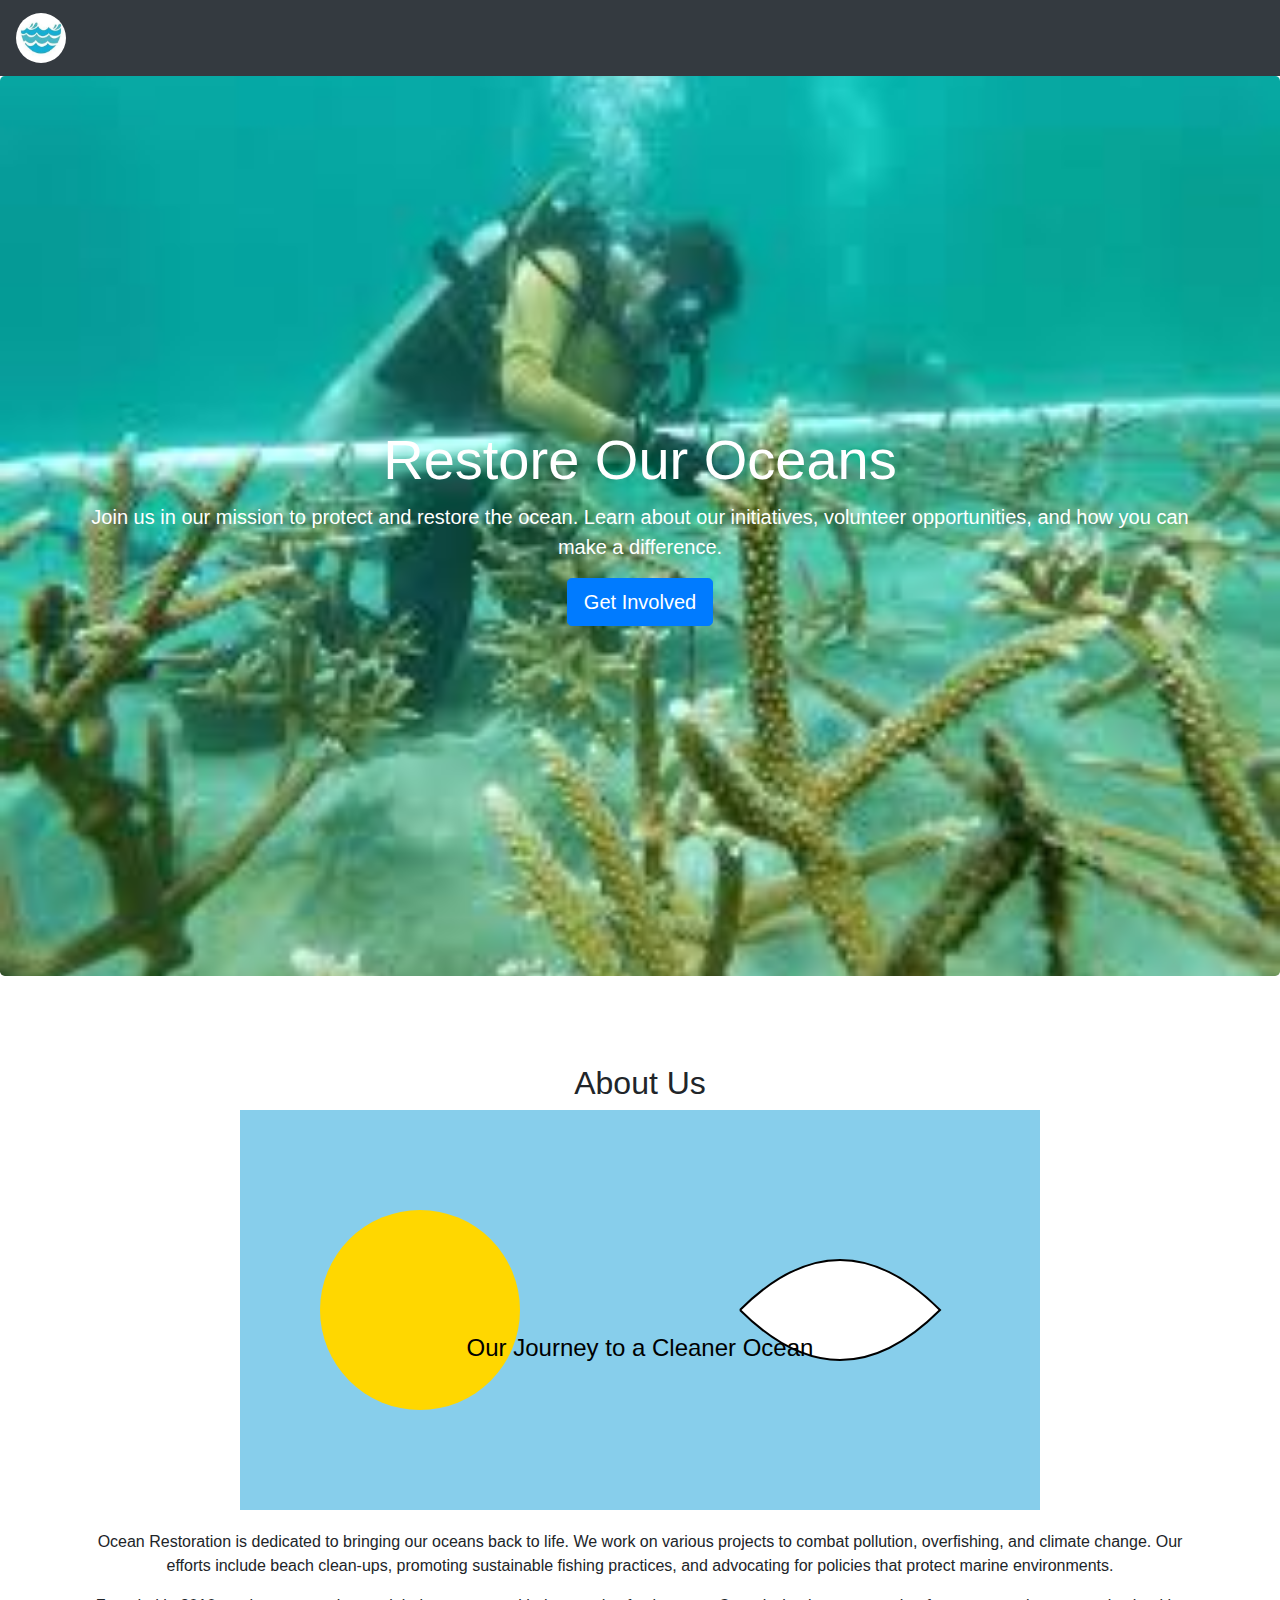
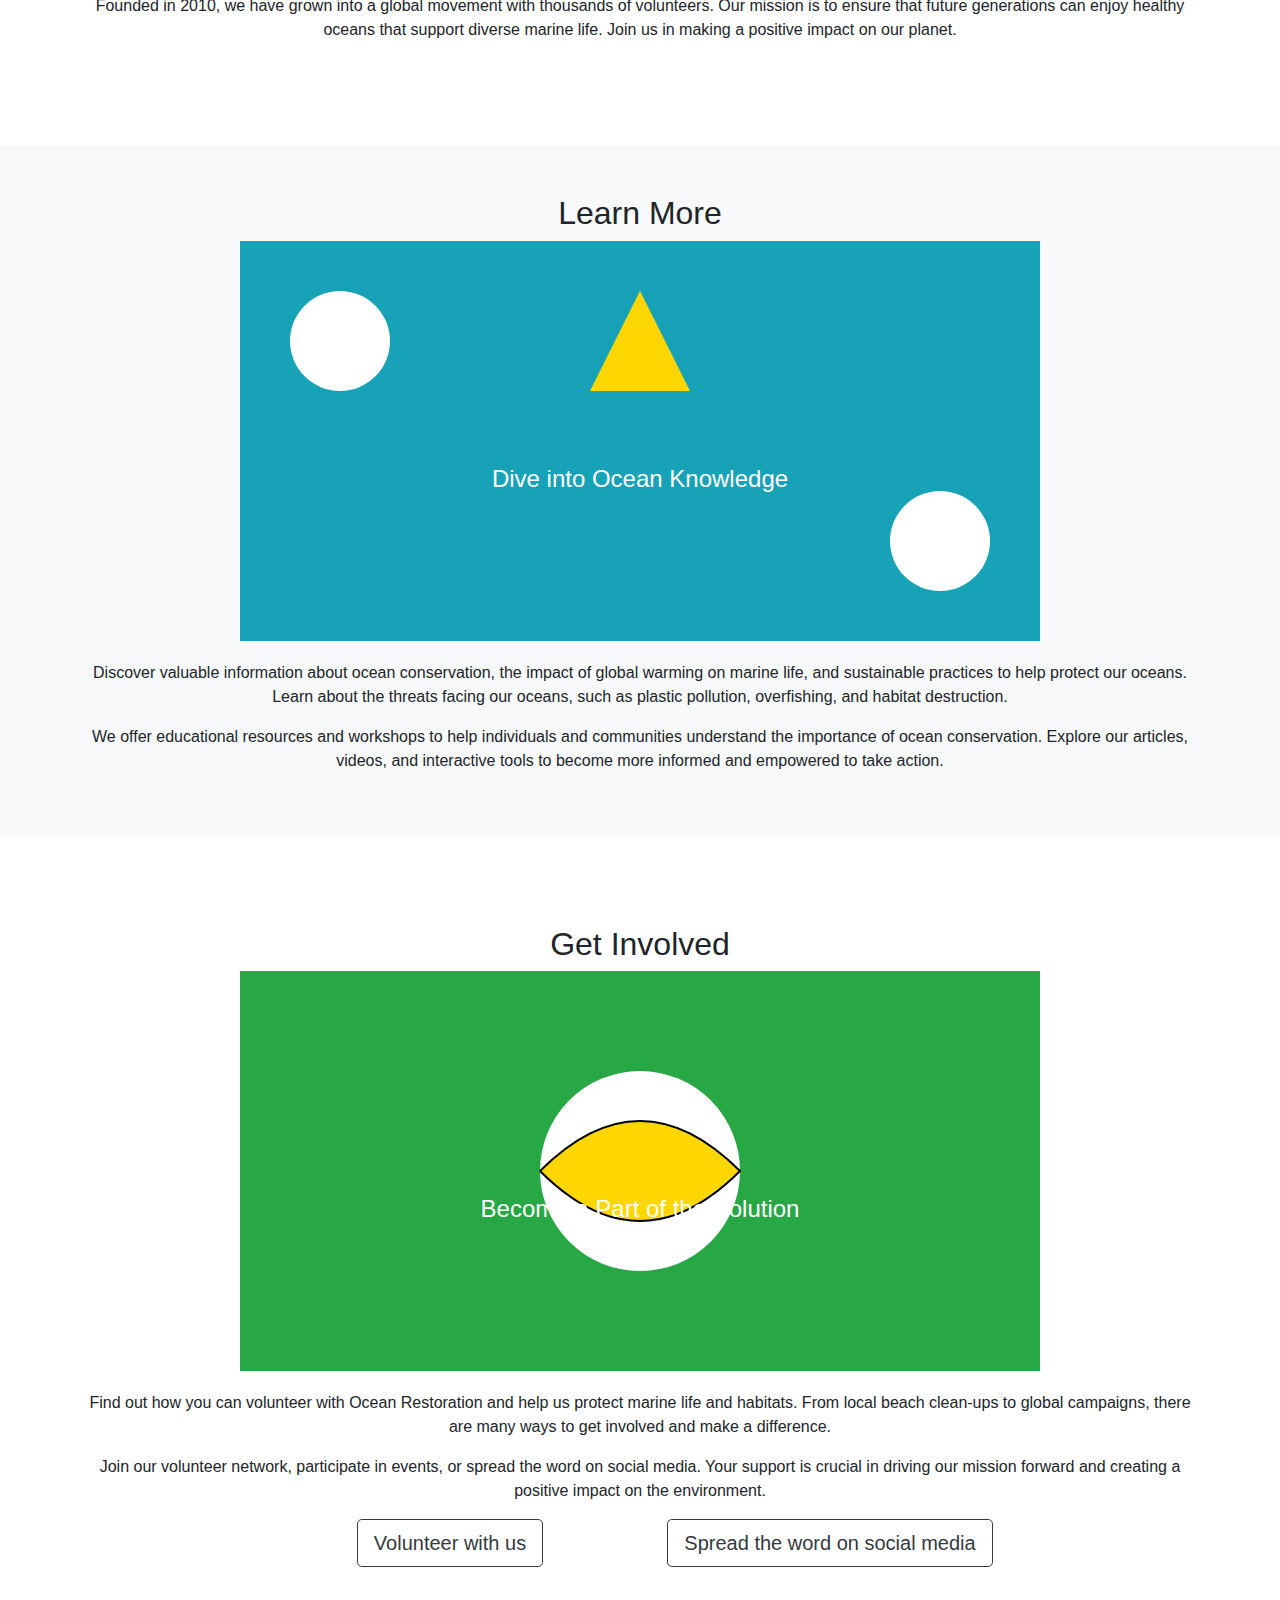
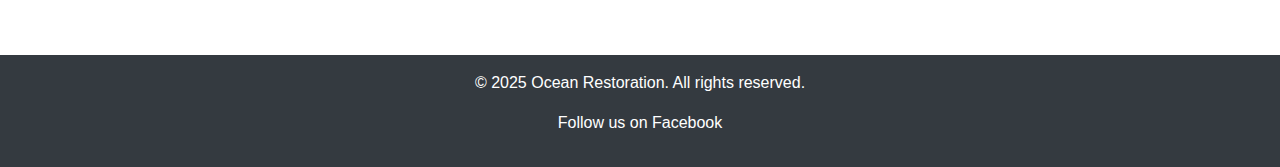
==== index.html @ 0143be4b "Update index.html" ====
<!DOCTYPE html>
<html lang="en">

<head>
    <meta charset="UTF-8">
    <meta name="viewport" content="width=device-width, initial-scale=1.0">
    <title>Ocean Restoration</title>
    <link rel="stylesheet" href="https://maxcdn.bootstrapcdn.com/bootstrap/4.5.2/css/bootstrap.min.css">
    <style>
        body {
            font-family: 'Arial', sans-serif;
            background-color: linear-gradient(to bottom, #1E90FF, #00BFFF);;
        }

        #hero {
            background: url('img/imgs/download.jpeg') no-repeat center center/cover;
            color: white;
            height: 100vh;
            display: flex;
            align-items: center;
            justify-content: center;
        }

        #about,
        #learn,
        #get-involved {
            margin: 40px 0;
        }

        .svg-container {
            text-align: center;
            margin-bottom: 20px;
        }

        footer a {
            text-decoration: none;
            color: white;
        }
    </style>
</head>

<body>
    <!-- Navigation -->
    <nav class="navbar navbar-expand-lg navbar-dark bg-dark">
        <a class="navbar-brand" href="hoomepage.html"><img src="img/icons/logo.jpeg" style="width:50px; height:50px; border-radius:50px;"></a>
        <button class="navbar-toggler" type="button" data-toggle="collapse" data-target="#navbarNav"
            aria-controls="navbarNav" aria-expanded="false" aria-label="Toggle navigation">
            <span class="navbar-toggler-icon"></span>
        </button>
        
    </nav>

    <!-- Hero Section -->
    <section id="hero" class="jumbotron text-center">
        <div class="container">
            <h1 class="display-4">Restore Our Oceans</h1>
            <p class="lead">Join us in our mission to protect and restore the ocean. Learn about our initiatives,
                volunteer opportunities, and how you can make a difference.</p>
            <a href="clean.html" class="btn btn-primary btn-lg">Get Involved</a>
        </div>
    </section>

    <!-- About Section -->
    <section id="about" class="py-5">
        <div class="container">
            <h2 class="text-center">About Us</h2>
            <div class="svg-container">
                <!-- About Us SVG -->
                <svg width="800" height="400" viewBox="0 0 800 400" xmlns="http://www.w3.org/2000/svg">
                    <rect width="800" height="400" style="fill:#87CEEB"/>
                    <circle cx="180" cy="200" r="100" style="fill:#FFD700"/>
                    <path d="M 500 200 Q 600 100 700 200 Q 600 300 500 200" style="fill:#FFFFFF;stroke:#000000;stroke-width:2"/>
                    <text x="50%" y="60%" dominant-baseline="middle" text-anchor="middle" fill="black" font-size="24">
                        Our Journey to a Cleaner Ocean
                    </text>
                </svg>
            </div>
            <p class="text-center">Ocean Restoration is dedicated to bringing our oceans back to life. We work on
                various projects to combat pollution, overfishing, and climate change. Our efforts include beach clean-ups, promoting sustainable fishing practices, and advocating for policies that protect marine environments.</p>
            <p class="text-center">Founded in 2010, we have grown into a global movement with thousands of volunteers. Our mission is to ensure that future generations can enjoy healthy oceans that support diverse marine life. Join us in making a positive impact on our planet.</p>
        </div>
    </section>

    <!-- Learn Section -->
    <section id="learn" class="py-5 bg-light">
        <div class="container">
            <h2 class="text-center">Learn More</h2>
            <div class="svg-container">
                <!-- Learn More SVG -->
                <svg width="800" height="400" viewBox="0 0 800 400" xmlns="http://www.w3.org/2000/svg">
                    <rect width="800" height="400" style="fill:#17a2b8"/>
                    <circle cx="100" cy="100" r="50" style="fill:#FFFFFF"/>
                    <circle cx="700" cy="300" r="50" style="fill:#FFFFFF"/>
                    <polygon points="400,50 450,150 350,150" style="fill:#FFD700"/>
                    <text x="50%" y="60%" dominant-baseline="middle" text-anchor="middle" fill="white" font-size="24">
                        Dive into Ocean Knowledge
                    </text>
                </svg>
            </div>
            <p class="text-center">Discover valuable information about ocean conservation, the impact of global warming
                on marine life, and sustainable practices to help protect our oceans. Learn about the threats facing our oceans, such as plastic pollution, overfishing, and habitat destruction.</p>
            <p class="text-center">We offer educational resources and workshops to help individuals and communities understand the importance of ocean conservation. Explore our articles, videos, and interactive tools to become more informed and empowered to take action.</p>
        </div>
    </section>

    <!-- Get Involved Section -->
    <section id="get-involved" class="py-5">
        <div class="container">
            <h2 class="text-center">Get Involved</h2>
            <div class="svg-container">
                <!-- Get Involved SVG -->
                <svg width="800" height="400" viewBox="0 0 800 400" xmlns="http://www.w3.org/2000/svg">
                    <rect width="800" height="400" style="fill:#28a745"/>
                    <circle cx="400" cy="200" r="100" style="fill:#FFFFFF"/>
                    <path d="M 300 200 Q 400 100 500 200 Q 400 300 300 200" style="fill:#FFD700;stroke:#000000;stroke-width:2"/>
                    <text x="50%" y="60%" dominant-baseline="middle" text-anchor="middle" fill="white" font-size="24">
                        Become a Part of the Solution
                    </text>
                </svg>
            </div>
            <p class="text-center">Find out how you can volunteer with Ocean Restoration and help us protect marine life
                and habitats. From local beach clean-ups to global campaigns, there are many ways to get involved and make a difference.</p>
            <p class="text-center">Join our volunteer network, participate in events, or spread the word on social media. Your support is crucial in driving our mission forward and creating a positive impact on the environment.</p>
            <div class="row justify-content-center">
                <div class="col-md-4 text-center">
                    <a href="clean.html" class="btn btn-outline-dark btn-lg">Volunteer with us</a>
                </div>
                <div class="col-md-4 text-center">
                    <a href="https://web.facebook.com/profile.php?id=61572283629323" class="btn btn-outline-dark btn-lg">Spread the word on social media</a>
                </div>
            </div>
        </div>
    </section>

    <!-- Footer -->
    <footer class="bg-dark text-white text-center py-3">
        <p>&copy; 2025 Ocean Restoration. All rights reserved.</p>
        <p><a href="https://web.facebook.com/profile.php?id=61572283629323" target="_blank" class="text-white">Follow us on Facebook</a></p>
    </footer>

    <script src="https://code.jquery.com/jquery-3.5.1.slim.min.js"></script>
    <script src="https://cdn.jsdelivr.net/npm/@popperjs/core@2.5.4/dist/umd/popper.min.js"></script>
    <script src="https://maxcdn.bootstrapcdn.com/bootstrap/4.5.2/js/bootstrap.min.js"></script>
    <script>
        // Smooth scrolling
        document.querySelectorAll('a[href^="#"]').forEach(anchor => {
            anchor.addEventListener('click', function (e) {
                e.preventDefault();
                document.querySelector(this.getAttribute('href')).scrollIntoView({
                    behavior: 'smooth'
                });
            });
        });
    </script>
</body>

</html>
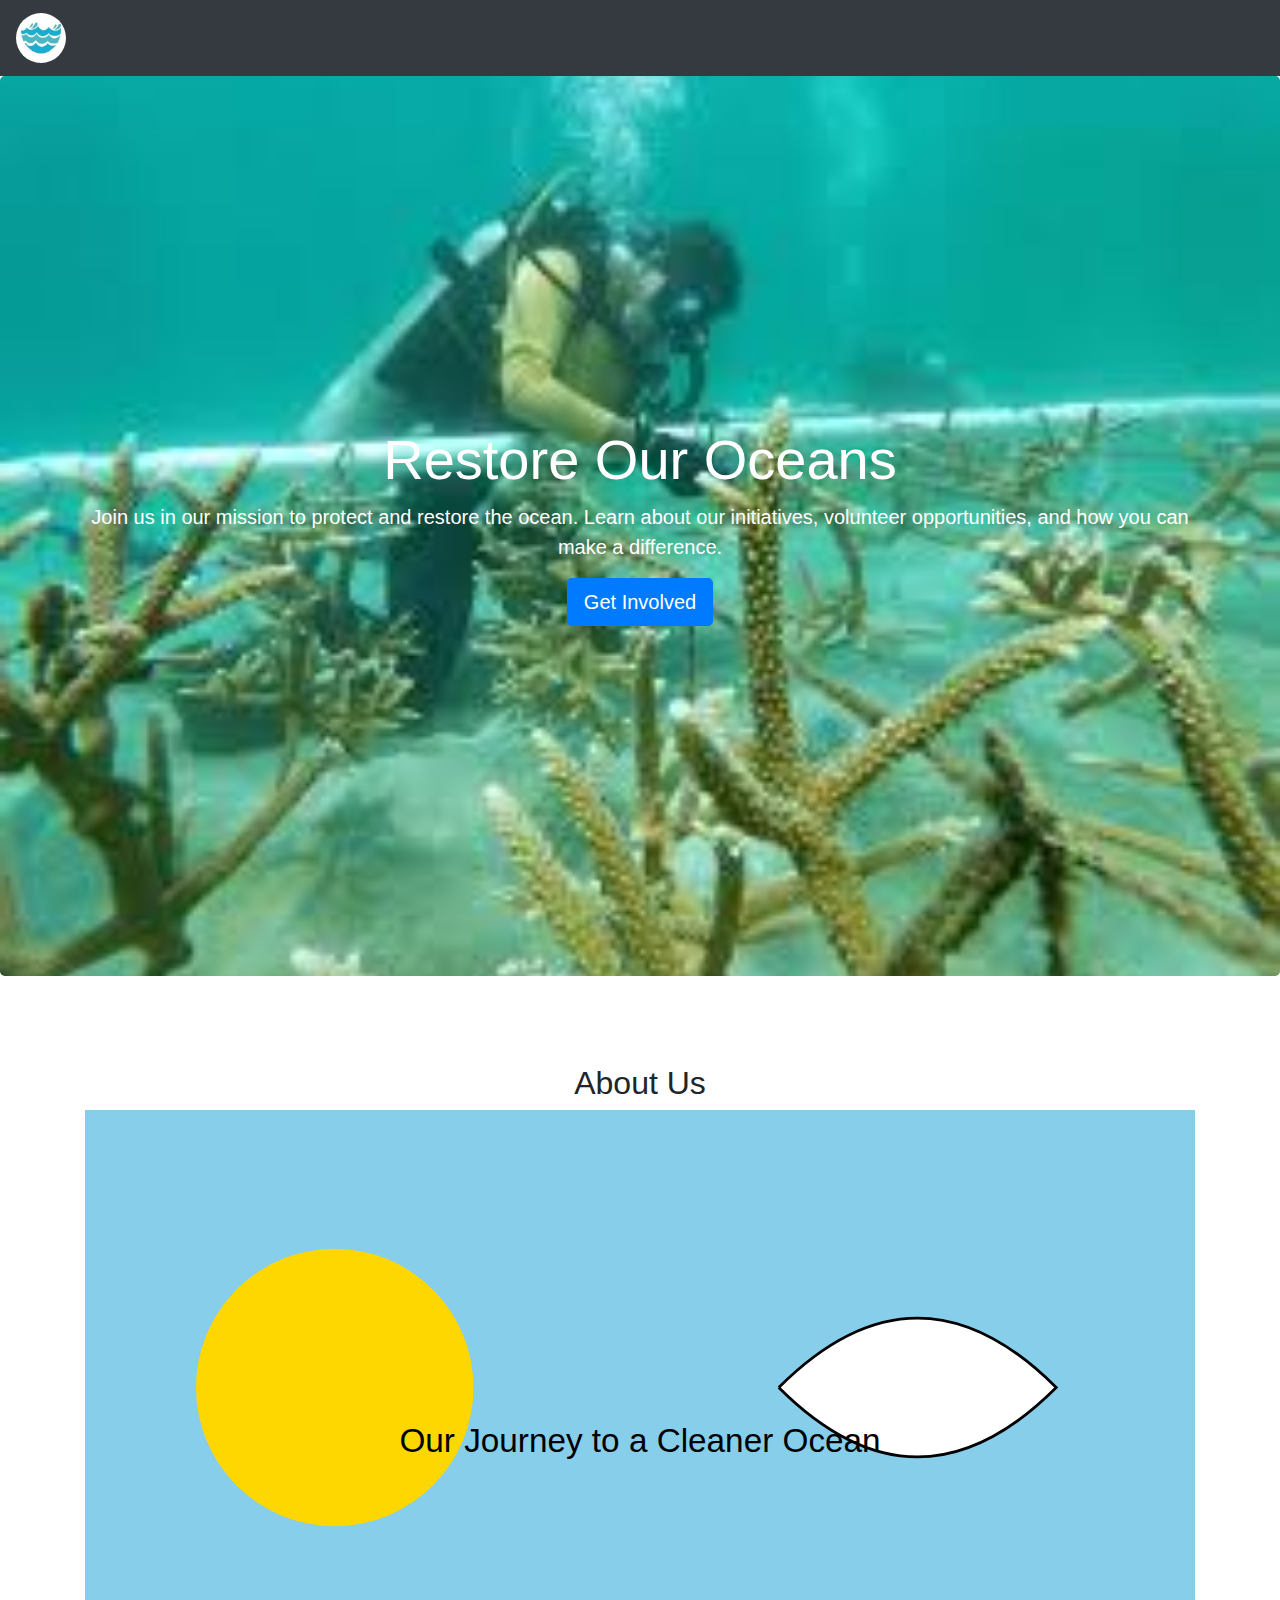
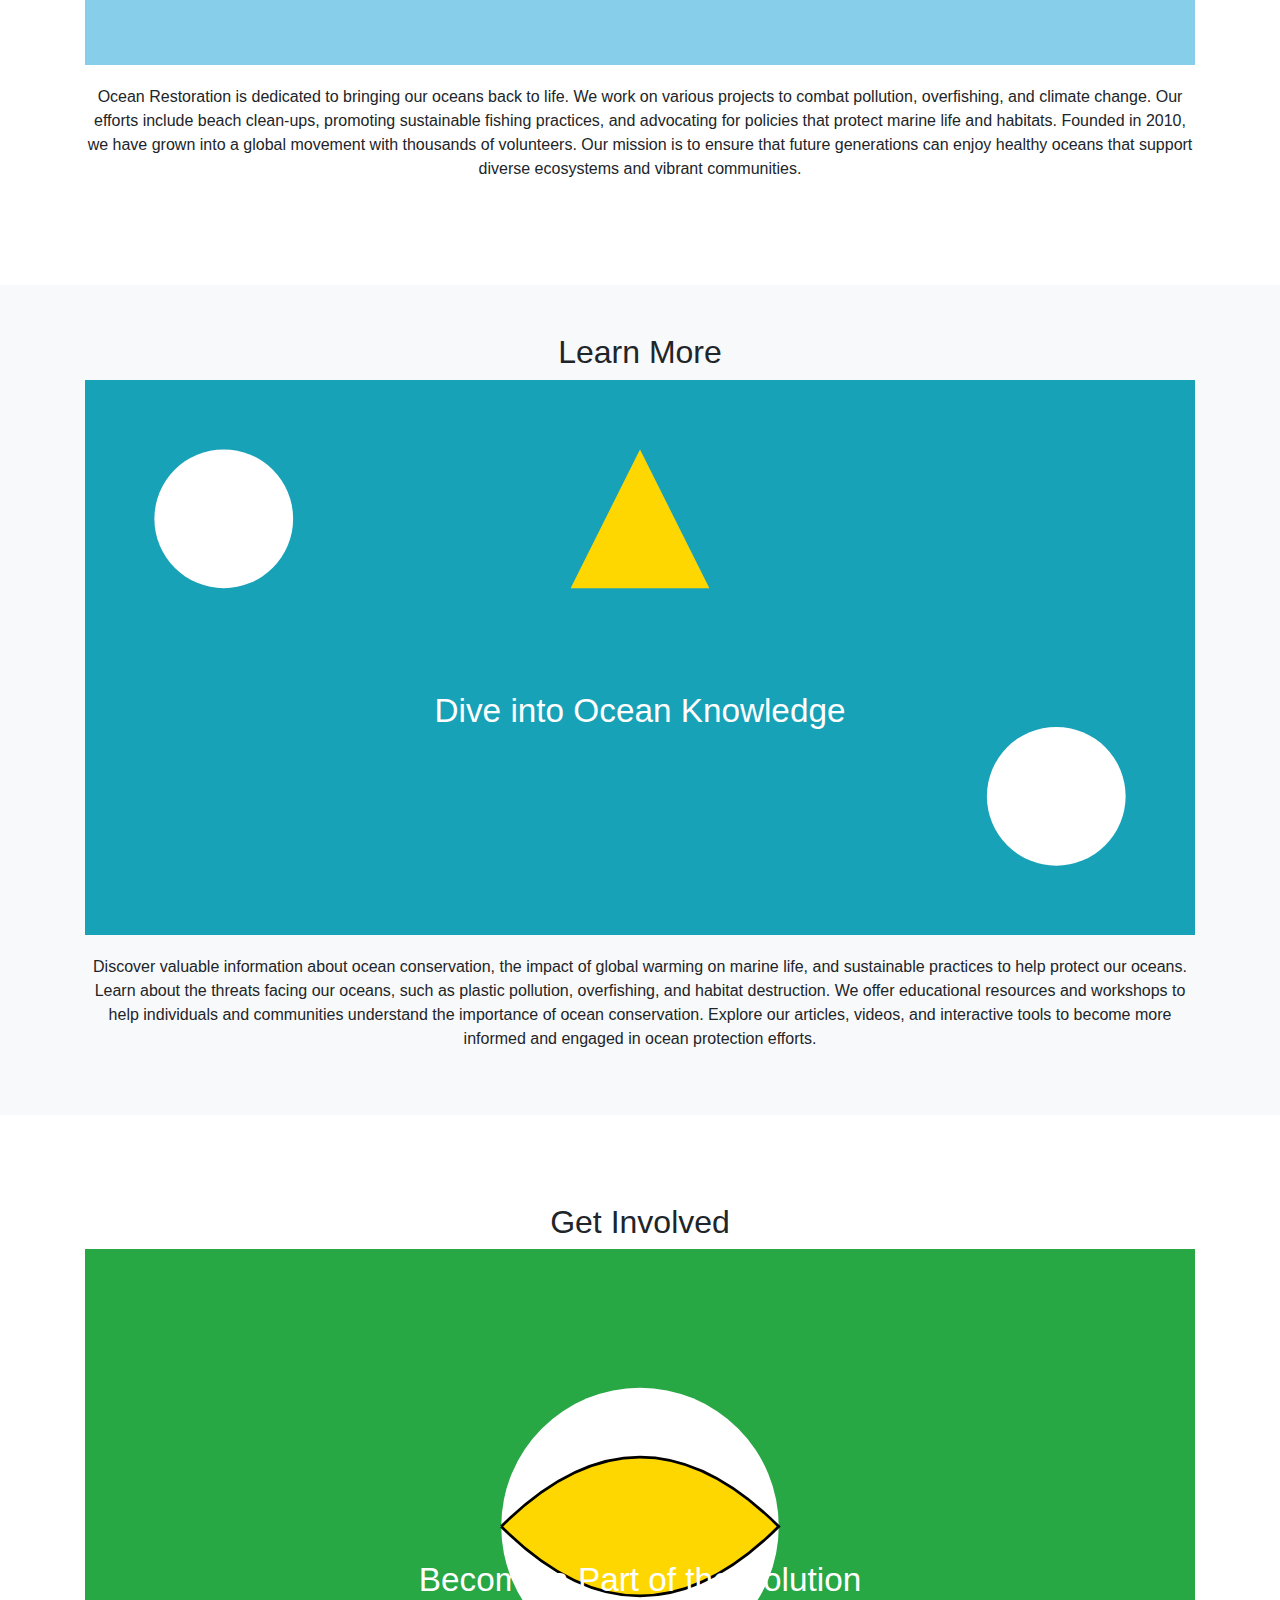
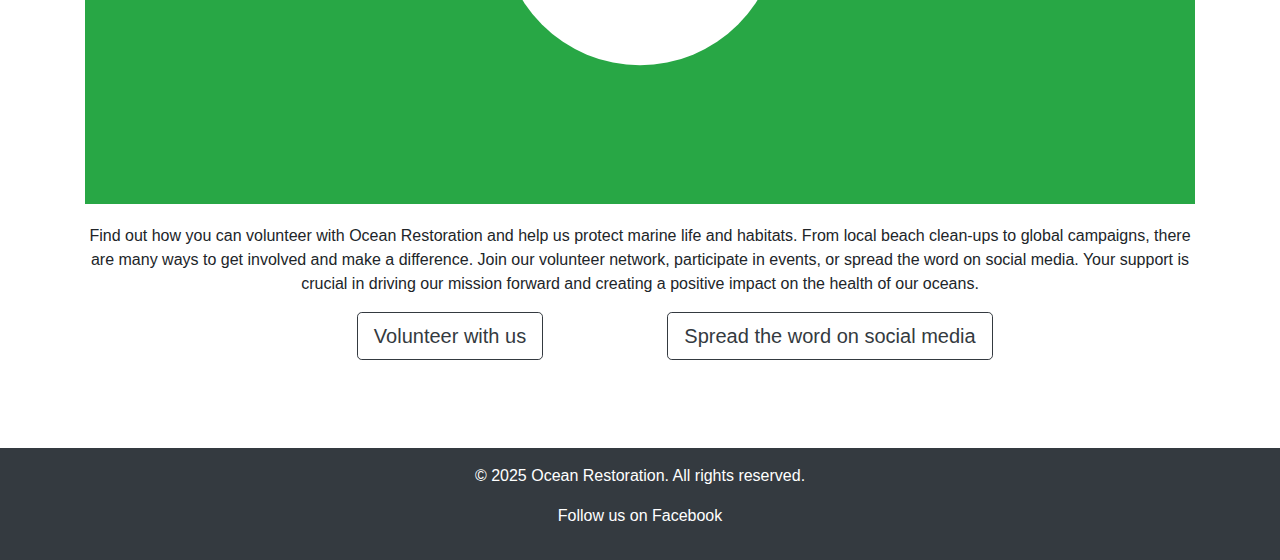
==== commit d83170aa: "Update index.html" ====
--- a/index.html
+++ b/index.html
@@ -6,10 +6,19 @@
     <meta name="viewport" content="width=device-width, initial-scale=1.0">
     <title>Ocean Restoration</title>
     <link rel="stylesheet" href="https://maxcdn.bootstrapcdn.com/bootstrap/4.5.2/css/bootstrap.min.css">
+    <!-- Google tag (gtag.js) -->
+    <script async src="https://www.googletagmanager.com/gtag/js?id=G-X2TXESD1N6"></script>
+    <script>
+        window.dataLayer = window.dataLayer || [];
+        function gtag() { dataLayer.push(arguments); }
+        gtag('js', new Date());
+
+        gtag('config', 'G-X2TXESD1N6');
+    </script>
     <style>
         body {
             font-family: 'Arial', sans-serif;
-            background-color: linear-gradient(to bottom, #1E90FF, #00BFFF);;
+            background-color: linear-gradient(to bottom, #1E90FF, #00BFFF);
         }
 
         #hero {
@@ -42,12 +51,11 @@
 <body>
     <!-- Navigation -->
     <nav class="navbar navbar-expand-lg navbar-dark bg-dark">
-        <a class="navbar-brand" href="hoomepage.html"><img src="img/icons/logo.jpeg" style="width:50px; height:50px; border-radius:50px;"></a>
+        <a class="navbar-brand" href="homepage.html"><img src="img/icons/logo.jpeg" style="width:50px; height:50px; border-radius:50px;"></a>
         <button class="navbar-toggler" type="button" data-toggle="collapse" data-target="#navbarNav"
             aria-controls="navbarNav" aria-expanded="false" aria-label="Toggle navigation">
             <span class="navbar-toggler-icon"></span>
         </button>
-        
     </nav>
 
     <!-- Hero Section -->
@@ -66,7 +74,7 @@
             <h2 class="text-center">About Us</h2>
             <div class="svg-container">
                 <!-- About Us SVG -->
-                <svg width="800" height="400" viewBox="0 0 800 400" xmlns="http://www.w3.org/2000/svg">
+                <svg width="100%" height="auto" viewBox="0 0 800 400" xmlns="http://www.w3.org/2000/svg">
                     <rect width="800" height="400" style="fill:#87CEEB"/>
                     <circle cx="180" cy="200" r="100" style="fill:#FFD700"/>
                     <path d="M 500 200 Q 600 100 700 200 Q 600 300 500 200" style="fill:#FFFFFF;stroke:#000000;stroke-width:2"/>
@@ -76,8 +84,7 @@
                 </svg>
             </div>
             <p class="text-center">Ocean Restoration is dedicated to bringing our oceans back to life. We work on
-                various projects to combat pollution, overfishing, and climate change. Our efforts include beach clean-ups, promoting sustainable fishing practices, and advocating for policies that protect marine environments.</p>
-            <p class="text-center">Founded in 2010, we have grown into a global movement with thousands of volunteers. Our mission is to ensure that future generations can enjoy healthy oceans that support diverse marine life. Join us in making a positive impact on our planet.</p>
+                various projects to combat pollution, overfishing, and climate change. Our efforts include beach clean-ups, promoting sustainable fishing practices, and advocating for policies that protect marine life and habitats. Founded in 2010, we have grown into a global movement with thousands of volunteers. Our mission is to ensure that future generations can enjoy healthy oceans that support diverse ecosystems and vibrant communities.</p>
         </div>
     </section>
 
@@ -87,7 +94,7 @@
             <h2 class="text-center">Learn More</h2>
             <div class="svg-container">
                 <!-- Learn More SVG -->
-                <svg width="800" height="400" viewBox="0 0 800 400" xmlns="http://www.w3.org/2000/svg">
+                <svg width="100%" height="auto" viewBox="0 0 800 400" xmlns="http://www.w3.org/2000/svg">
                     <rect width="800" height="400" style="fill:#17a2b8"/>
                     <circle cx="100" cy="100" r="50" style="fill:#FFFFFF"/>
                     <circle cx="700" cy="300" r="50" style="fill:#FFFFFF"/>
@@ -98,8 +105,7 @@
                 </svg>
             </div>
             <p class="text-center">Discover valuable information about ocean conservation, the impact of global warming
-                on marine life, and sustainable practices to help protect our oceans. Learn about the threats facing our oceans, such as plastic pollution, overfishing, and habitat destruction.</p>
-            <p class="text-center">We offer educational resources and workshops to help individuals and communities understand the importance of ocean conservation. Explore our articles, videos, and interactive tools to become more informed and empowered to take action.</p>
+                on marine life, and sustainable practices to help protect our oceans. Learn about the threats facing our oceans, such as plastic pollution, overfishing, and habitat destruction. We offer educational resources and workshops to help individuals and communities understand the importance of ocean conservation. Explore our articles, videos, and interactive tools to become more informed and engaged in ocean protection efforts.</p>
         </div>
     </section>
 
@@ -109,7 +115,7 @@
             <h2 class="text-center">Get Involved</h2>
             <div class="svg-container">
                 <!-- Get Involved SVG -->
-                <svg width="800" height="400" viewBox="0 0 800 400" xmlns="http://www.w3.org/2000/svg">
+                <svg width="100%" height="auto" viewBox="0 0 800 400" xmlns="http://www.w3.org/2000/svg">
                     <rect width="800" height="400" style="fill:#28a745"/>
                     <circle cx="400" cy="200" r="100" style="fill:#FFFFFF"/>
                     <path d="M 300 200 Q 400 100 500 200 Q 400 300 300 200" style="fill:#FFD700;stroke:#000000;stroke-width:2"/>
@@ -119,8 +125,7 @@
                 </svg>
             </div>
             <p class="text-center">Find out how you can volunteer with Ocean Restoration and help us protect marine life
-                and habitats. From local beach clean-ups to global campaigns, there are many ways to get involved and make a difference.</p>
-            <p class="text-center">Join our volunteer network, participate in events, or spread the word on social media. Your support is crucial in driving our mission forward and creating a positive impact on the environment.</p>
+                and habitats. From local beach clean-ups to global campaigns, there are many ways to get involved and make a difference. Join our volunteer network, participate in events, or spread the word on social media. Your support is crucial in driving our mission forward and creating a positive impact on the health of our oceans.</p>
             <div class="row justify-content-center">
                 <div class="col-md-4 text-center">
                     <a href="clean.html" class="btn btn-outline-dark btn-lg">Volunteer with us</a>
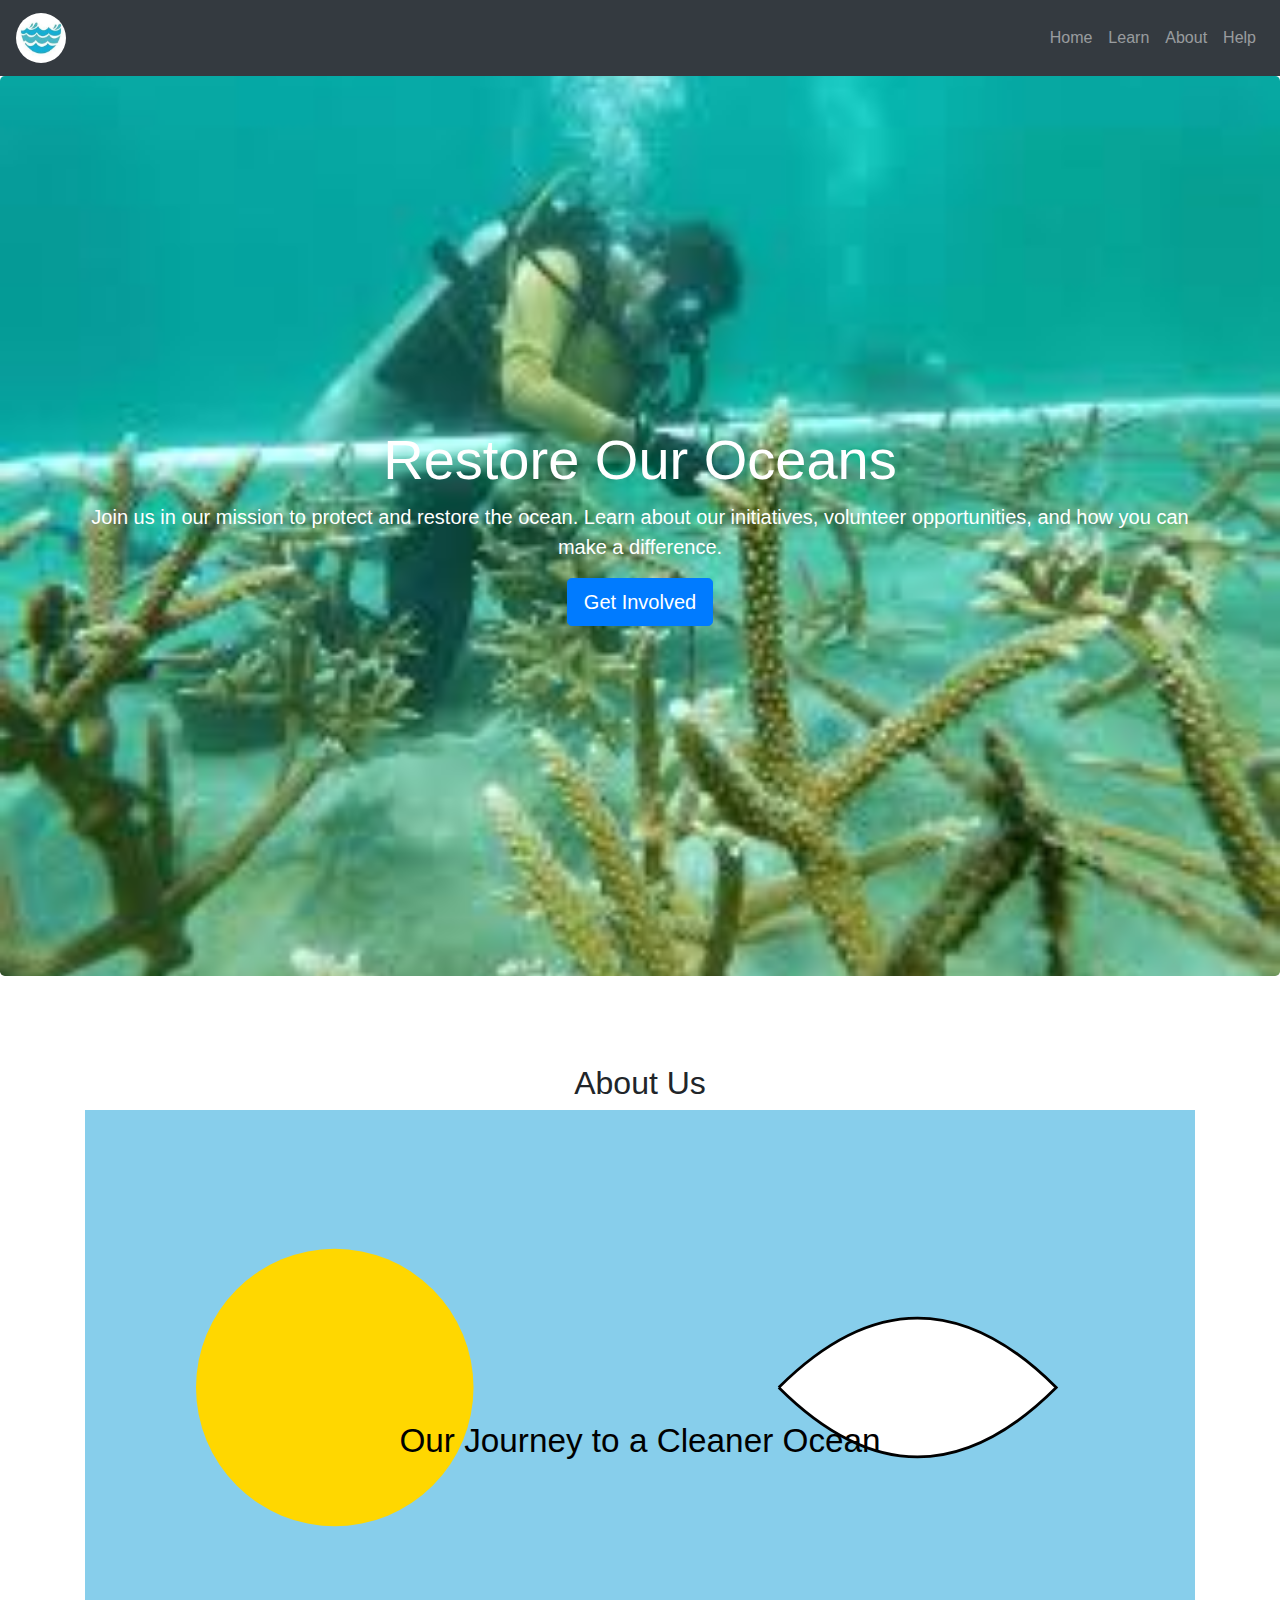
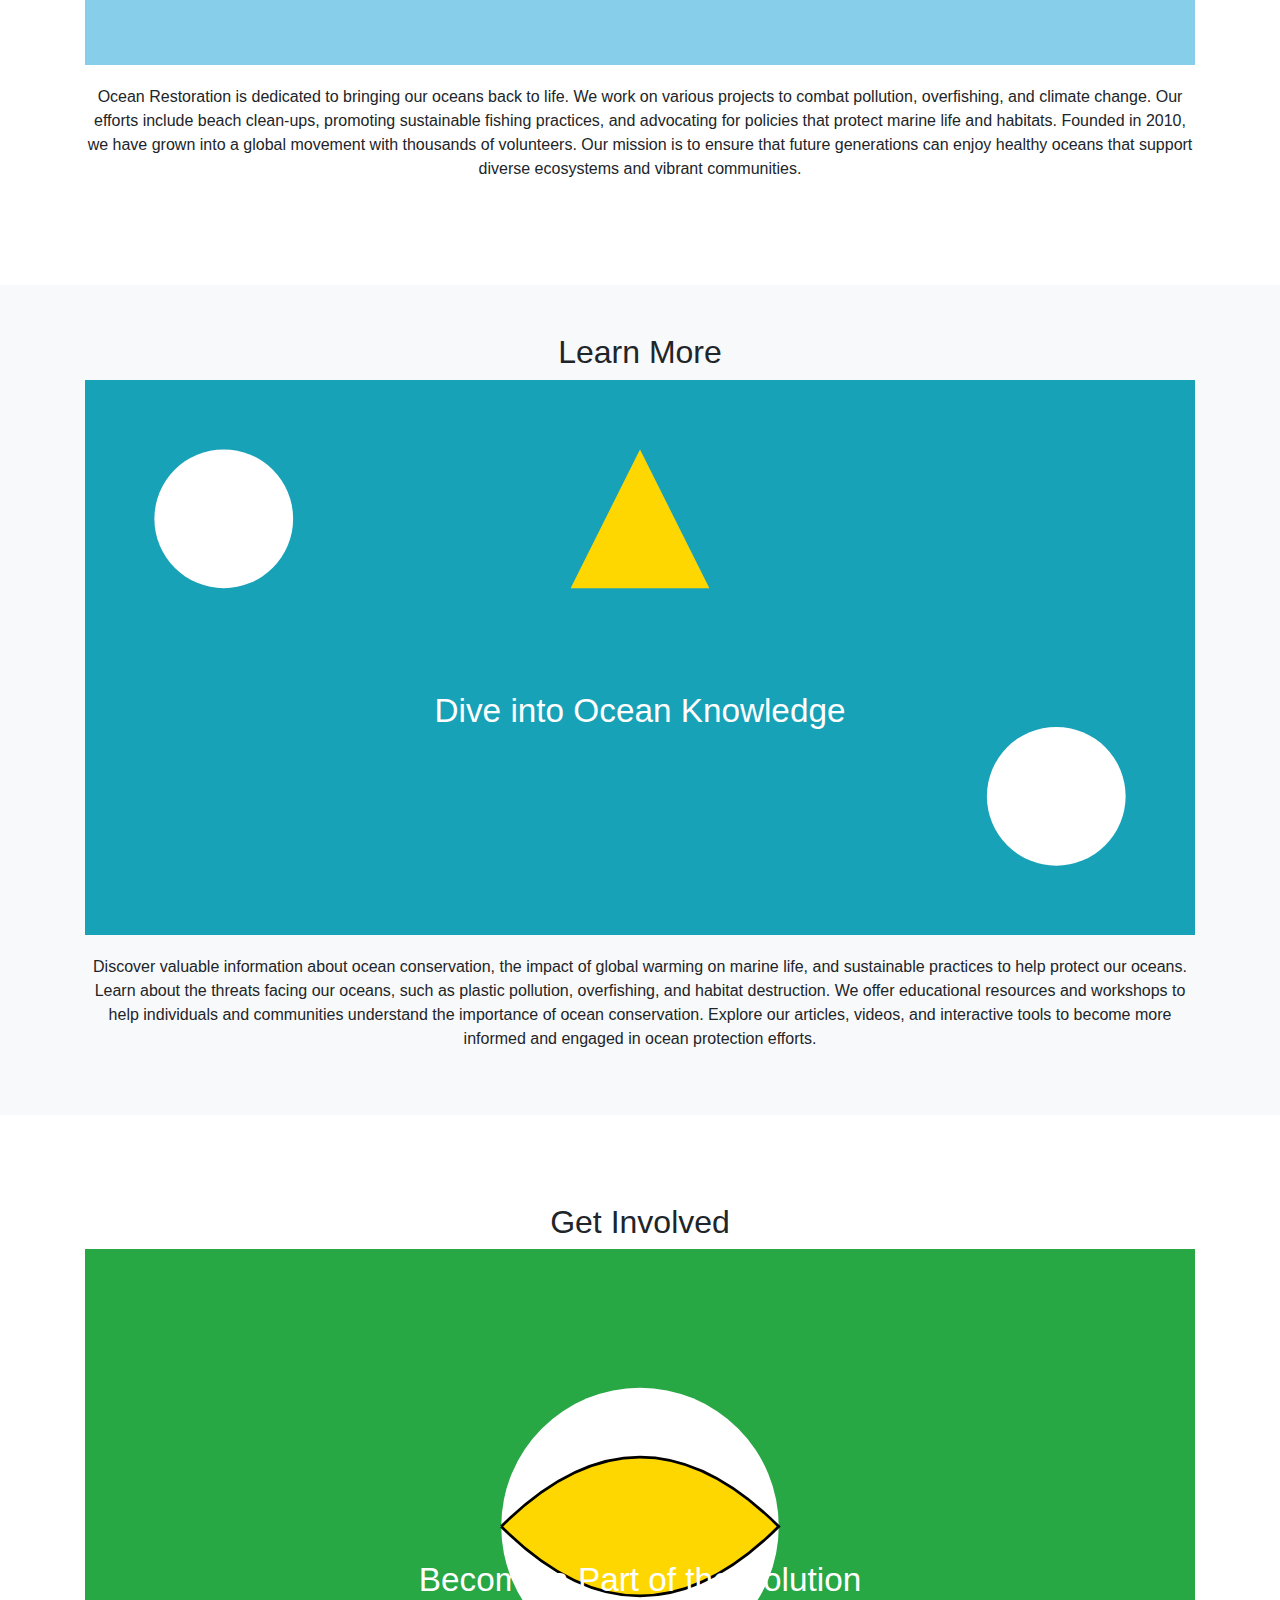
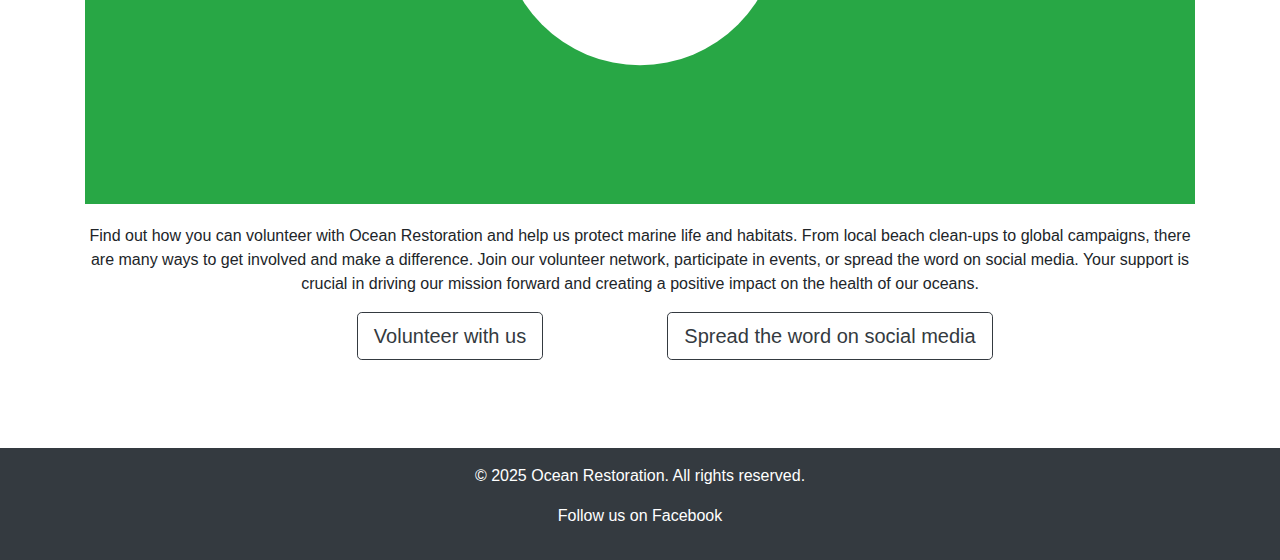
==== commit bbde22dc: "Update index.html" ====
--- a/index.html
+++ b/index.html
@@ -1,6 +1,5 @@
 <!DOCTYPE html>
 <html lang="en">
-
 <head>
     <meta charset="UTF-8">
     <meta name="viewport" content="width=device-width, initial-scale=1.0">
@@ -47,7 +46,6 @@
         }
     </style>
 </head>
-
 <body>
     <!-- Navigation -->
     <nav class="navbar navbar-expand-lg navbar-dark bg-dark">
@@ -56,6 +54,14 @@
             aria-controls="navbarNav" aria-expanded="false" aria-label="Toggle navigation">
             <span class="navbar-toggler-icon"></span>
         </button>
+        <div class="collapse navbar-collapse" id="navbarNav">
+            <ul class="navbar-nav ml-auto">
+                <li class="nav-item"><a class="nav-link" href="homepage.html">Home</a></li>
+                <li class="nav-item"><a class="nav-link" href="learn.html">Learn</a></li>
+                <li class="nav-item"><a class="nav-link" href="about.html">About</a></li>
+                <li class="nav-item"><a class="nav-link" href="help.html">Help</a></li> <!-- Added Help link -->
+            </ul>
+        </div>
     </nav>
 
     <!-- Hero Section -->
@@ -158,5 +164,4 @@
         });
     </script>
 </body>
-
 </html>
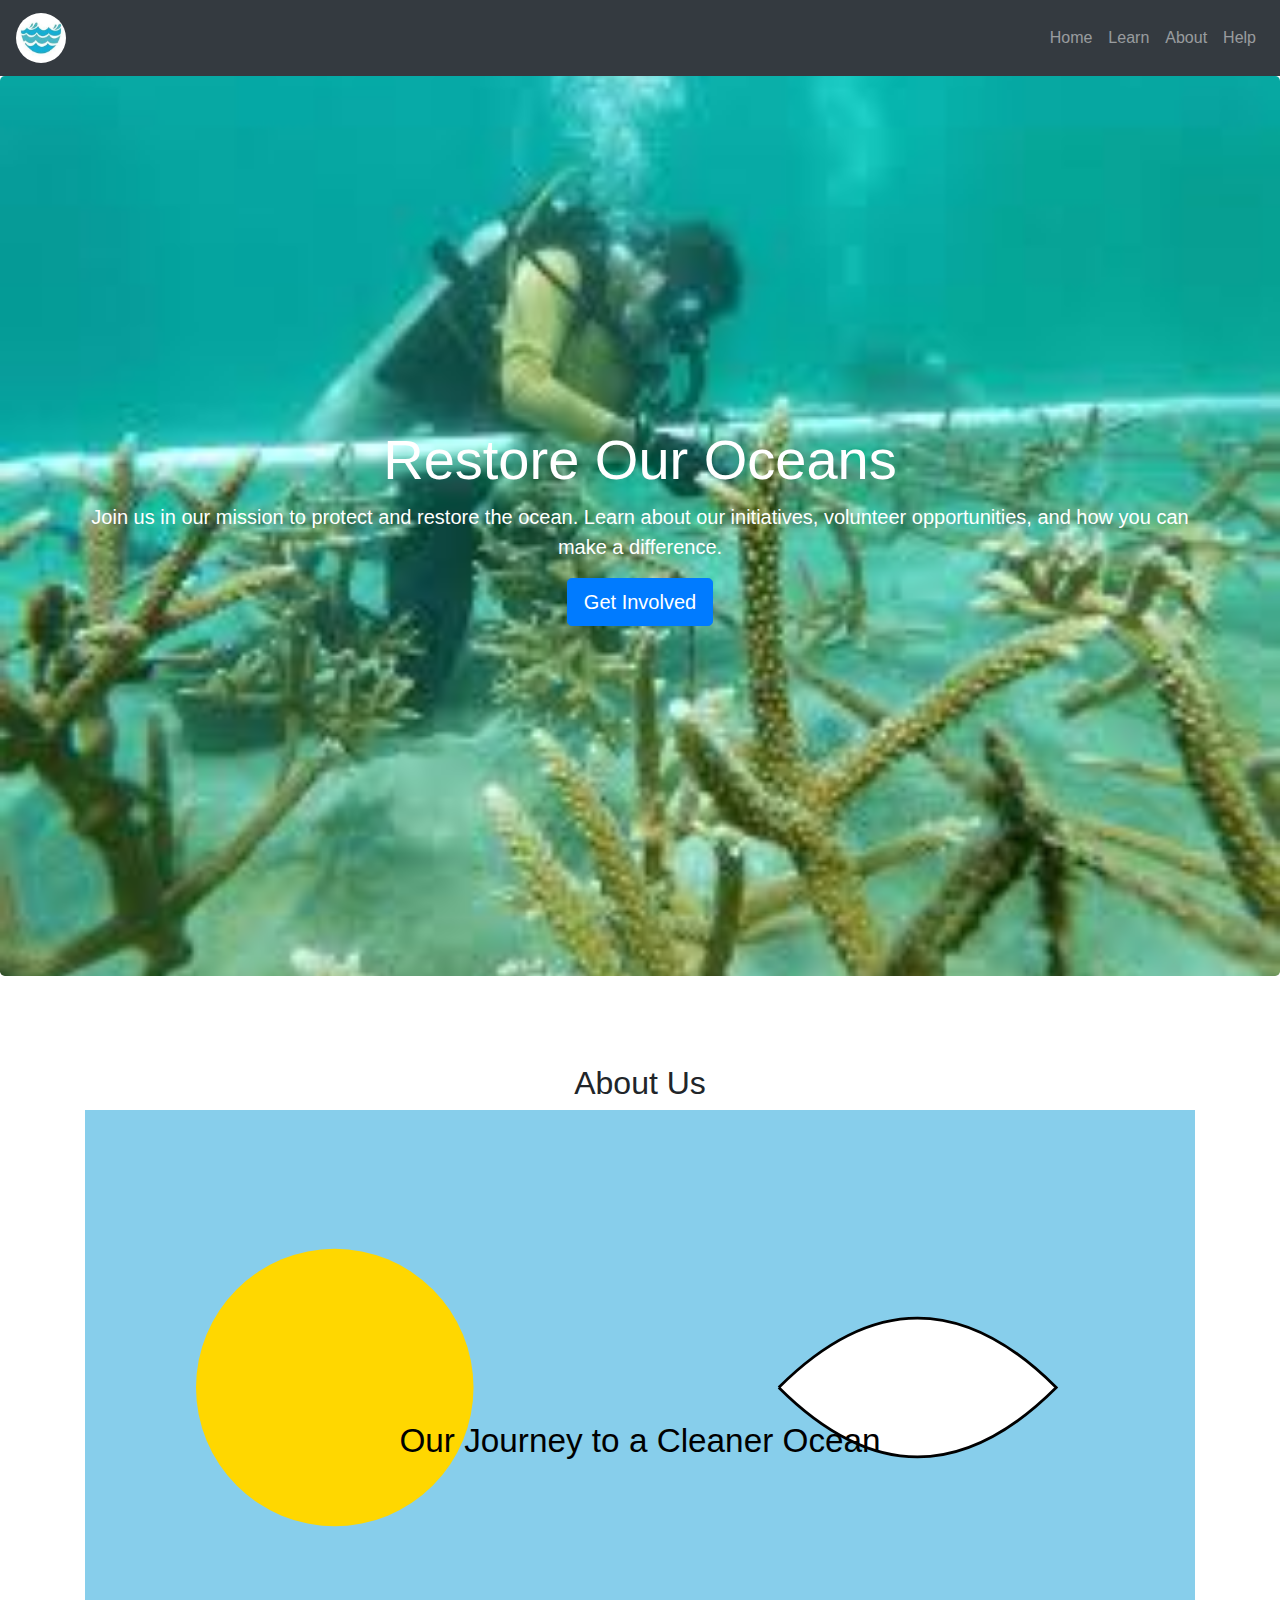
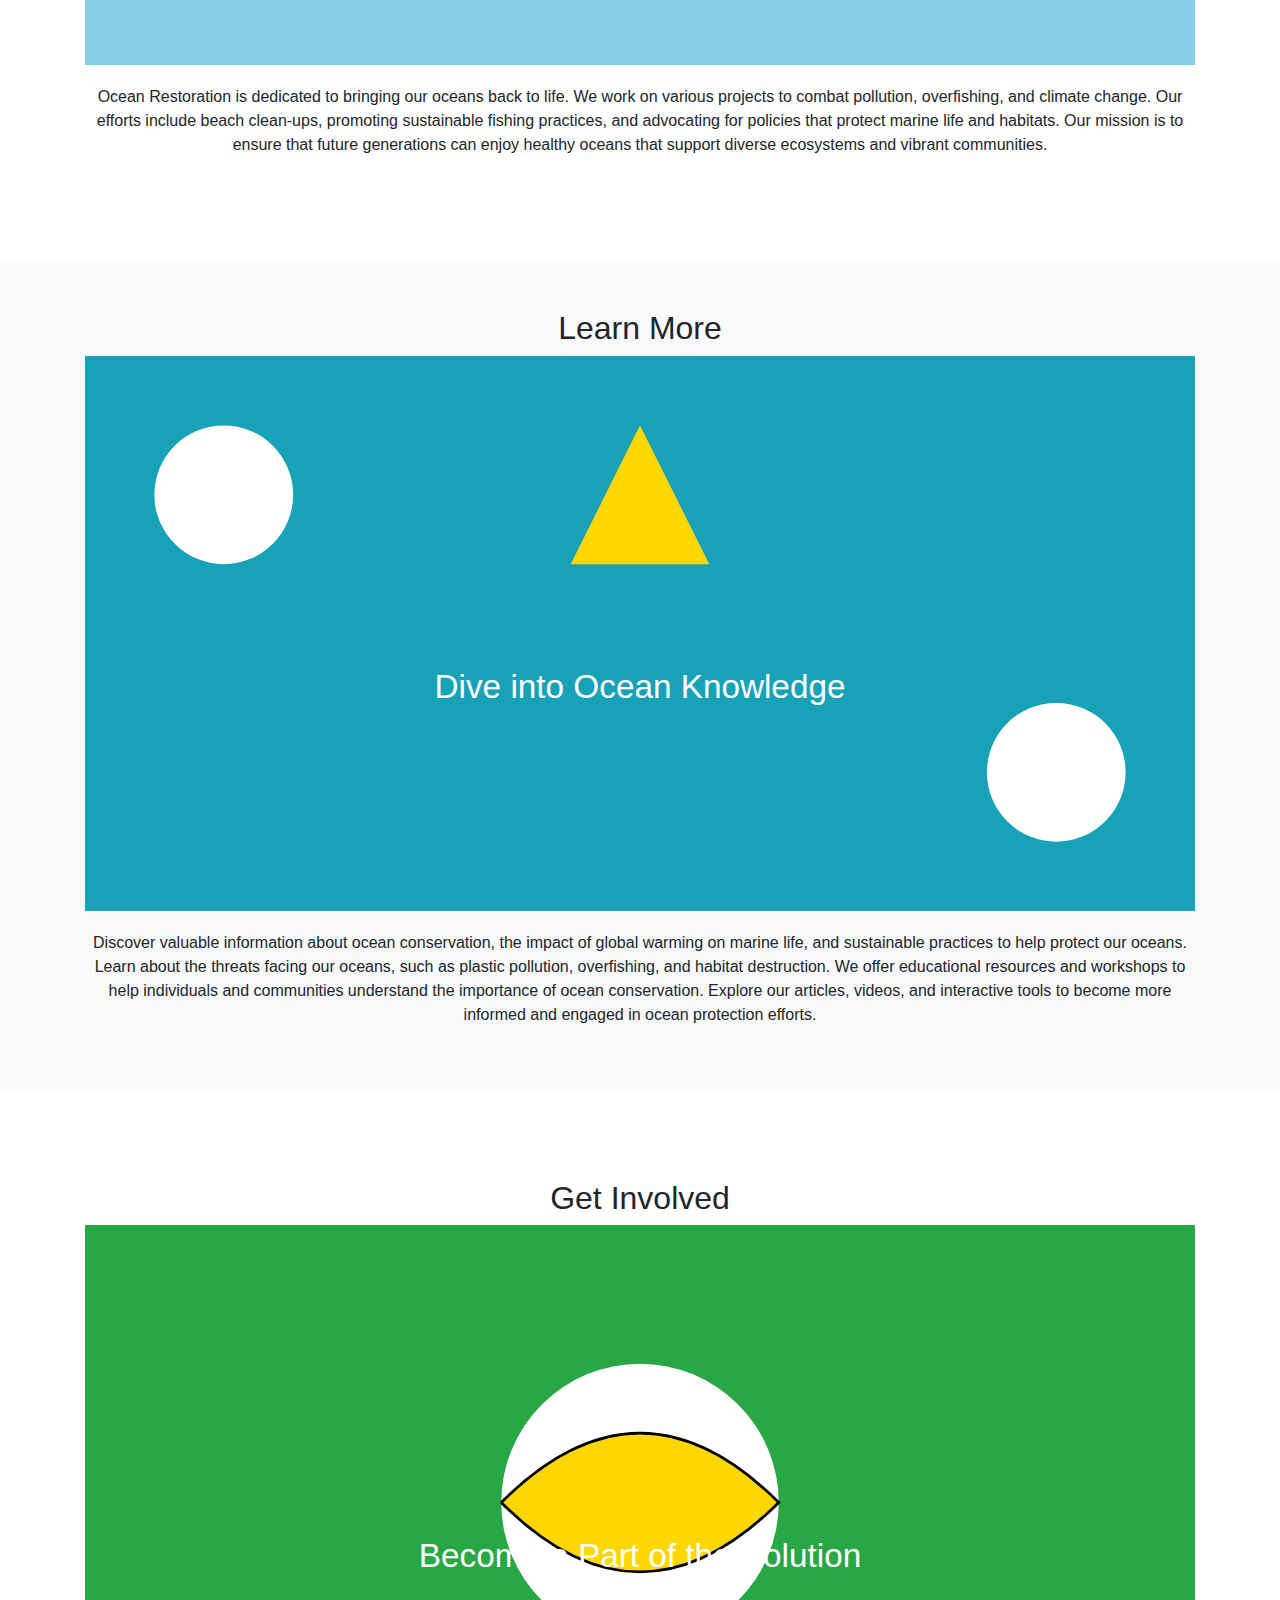
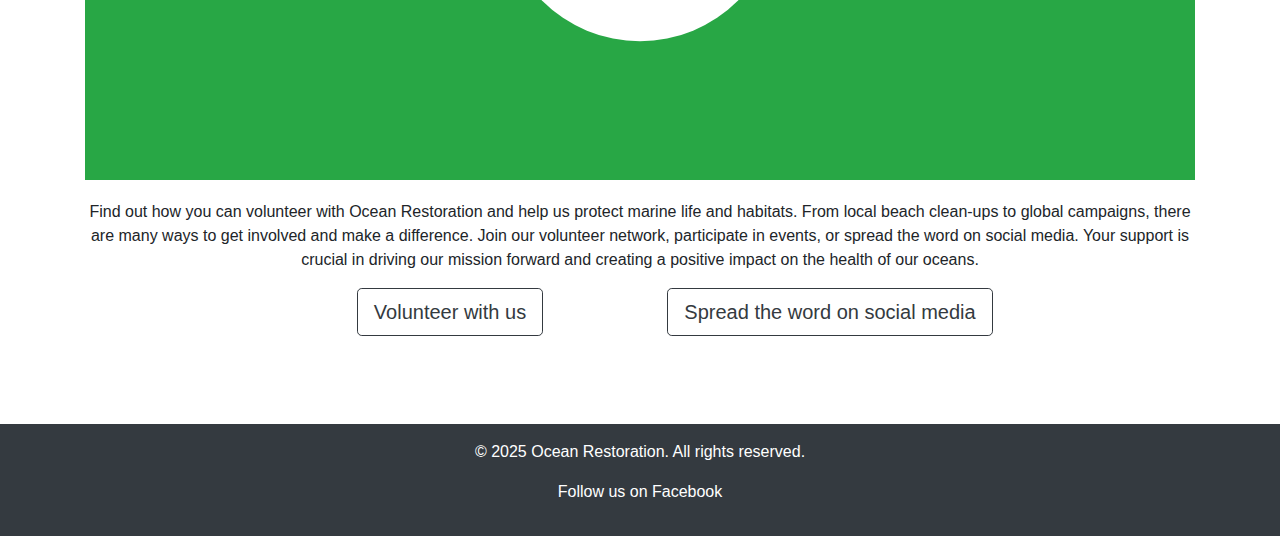
==== commit eb9fde3a: "Update index.html" ====
--- a/index.html
+++ b/index.html
@@ -15,6 +15,7 @@
         gtag('config', 'G-X2TXESD1N6');
     </script>
     <style>
+        <link rel="icon" href="/img/icons/logo.jpeg">
         body {
             font-family: 'Arial', sans-serif;
             background-color: linear-gradient(to bottom, #1E90FF, #00BFFF);
@@ -90,7 +91,7 @@
                 </svg>
             </div>
             <p class="text-center">Ocean Restoration is dedicated to bringing our oceans back to life. We work on
-                various projects to combat pollution, overfishing, and climate change. Our efforts include beach clean-ups, promoting sustainable fishing practices, and advocating for policies that protect marine life and habitats. Founded in 2010, we have grown into a global movement with thousands of volunteers. Our mission is to ensure that future generations can enjoy healthy oceans that support diverse ecosystems and vibrant communities.</p>
+                various projects to combat pollution, overfishing, and climate change. Our efforts include beach clean-ups, promoting sustainable fishing practices, and advocating for policies that protect marine life and habitats. Our mission is to ensure that future generations can enjoy healthy oceans that support diverse ecosystems and vibrant communities.</p>
         </div>
     </section>
 
